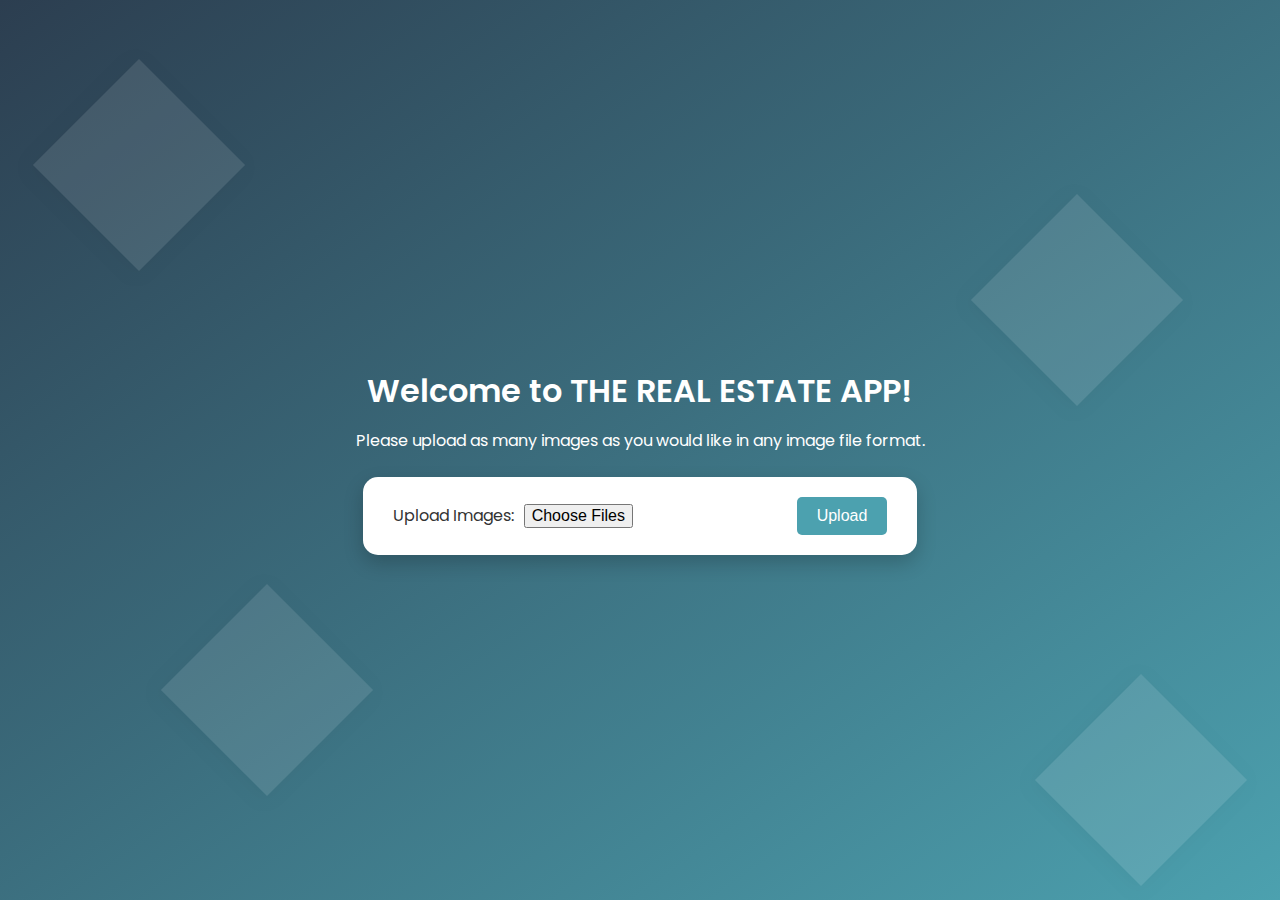
==== app/templates/index.html @ e903e5f3 "Initial version of real_estate app" ====
<!DOCTYPE html>
<html lang="en">
<head>
    <meta charset="UTF-8">
    <meta name="viewport" content="width=device-width, initial-scale=1.0">
    <title>Real Estate Application</title>
    <link href="https://fonts.googleapis.com/css2?family=Poppins:wght@300;400;600&display=swap" rel="stylesheet">
    <style>
        body {
            font-family: 'Poppins', sans-serif;
            background: linear-gradient(to bottom right, #2c3e50, #4ca1af);
            color: white;
            display: flex;
            flex-direction: column;
            align-items: center;
            justify-content: center;
            height: 100vh;
            margin: 0;
            padding: 0 20px;
            overflow: hidden;
        }
        h1 {
            font-weight: 600;
            margin-bottom: 10px;
            text-align: center;
        }
        p {
            font-size: 16px;
            text-align: center;
            margin: 5px 0;
            line-height: 1.4;
        }
        form {
            background: white;
            padding: 20px 30px;
            border-radius: 15px;
            box-shadow: 0 8px 20px rgba(0, 0, 0, 0.2);
            display: flex;
            align-items: center;
            justify-content: center;
            margin-top: 20px;
            width: auto;
        }
        label {
            font-weight: 400;
            font-size: 16px;
            color: #333;
            margin-right: 10px;
        }
        input[type="file"] {
            font-size: 16px;
            margin-right: -30px;
        }
        button {
            background: #4ca1af;
            color: white;
            border: none;
            padding: 10px 20px;
            border-radius: 5px;
            font-size: 16px;
            cursor: pointer;
            transition: background 0.3s;
        }
        button:hover {
            background: #2c3e50;
        }
        .background-elements {
            position: absolute;
            top: 0;
            left: 0;
            width: 100%;
            height: 100%;
            z-index: -1;
            overflow: hidden;
        }
        .house-icon {
            position: absolute;
            width: 150px;
            height: 150px;
            background: white;
            opacity: 0.1;
            transform: rotate(45deg);
            box-shadow: 0 4px 15px rgba(0, 0, 0, 0.3);
        }
        .house-icon:nth-child(1) {
            top: 10%;
            left: 5%;
        }
        .house-icon:nth-child(2) {
            top: 25%;
            right: 10%;
        }
        .house-icon:nth-child(3) {
            bottom: 15%;
            left: 15%;
        }
        .house-icon:nth-child(4) {
            bottom: 5%;
            right: 5%;
        }
    </style>
</head>
<body>
    <div class="background-elements">
        <div class="house-icon"></div>
        <div class="house-icon"></div>
        <div class="house-icon"></div>
        <div class="house-icon"></div>
    </div>
    <h1>Welcome to THE REAL ESTATE APP!</h1>
    <p>Please upload as many images as you would like in any image file format.</p>
    <form action="/upload" method="POST" enctype="multipart/form-data">
        <label for="images">Upload Images:</label>
        <input type="file" id="images" name="images" multiple>
        <button type="submit">Upload</button>
    </form>
</body>
</html>
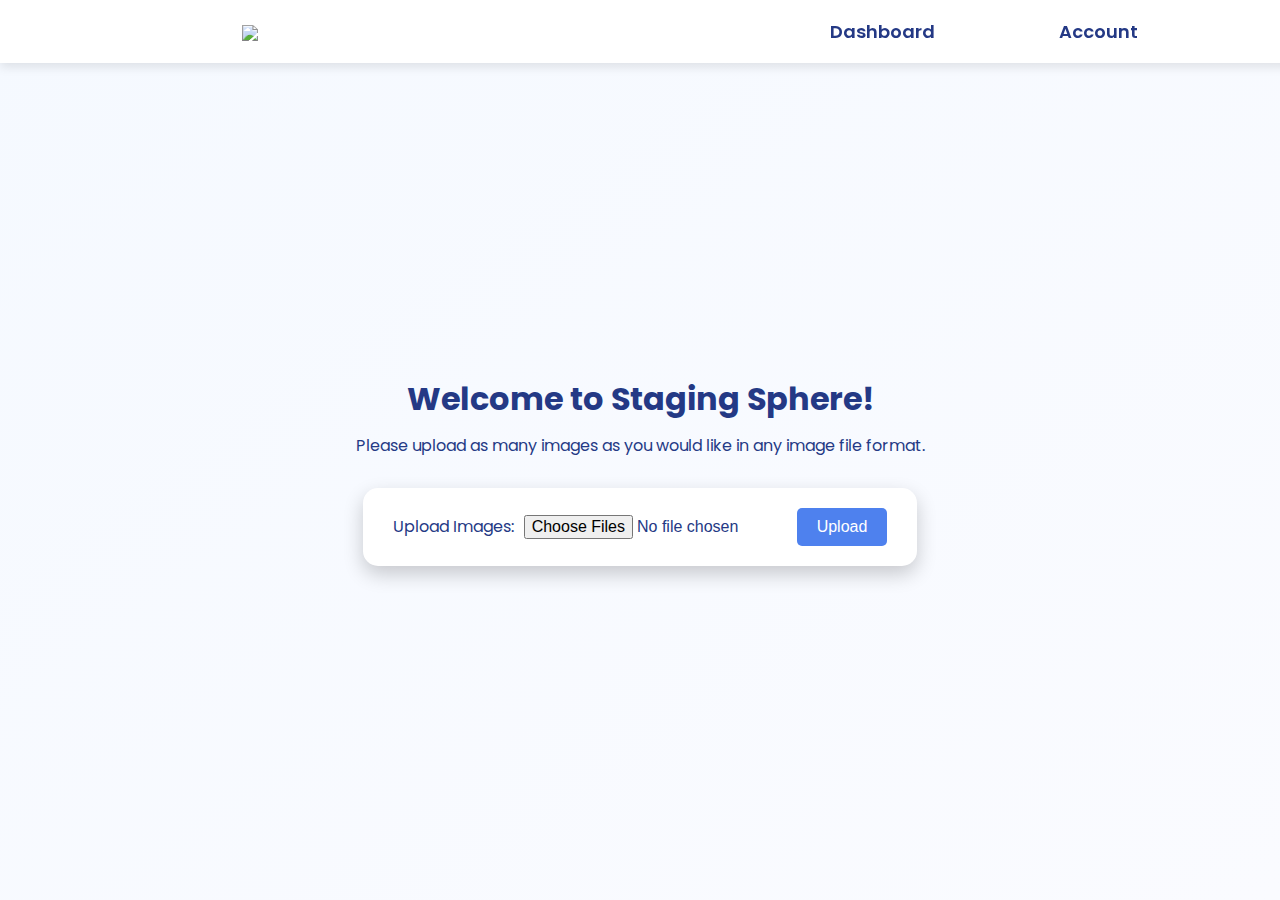
==== commit e6e17649: "Finished basic UI" ====
--- a/app/templates/index.html
+++ b/app/templates/index.html
@@ -8,27 +8,95 @@
     <style>
         body {
             font-family: 'Poppins', sans-serif;
-            background: linear-gradient(to bottom right, #2c3e50, #4ca1af);
-            color: white;
+            background: linear-gradient(to bottom right, #f5f9ff, #fafbff);
+            color: #243985;
+            margin: 0;
+            padding: 0;
             display: flex;
             flex-direction: column;
             align-items: center;
             justify-content: center;
             height: 100vh;
-            margin: 0;
-            padding: 0 20px;
-            overflow: hidden;
+        }
+        .navbar {
+            display: flex;
+            justify-content: space-between;
+            align-items: center;
+            background: white;
+            padding: 10px 20px;
+            box-shadow: 0 4px 10px rgba(0, 0, 0, 0.1);
+            width: 100%;
+            position: fixed;
+            top: 0;
+            left: 0;
+            z-index: 1000;
+        }
+        .logo {
+            margin-left: 200px;
+        }
+        .logo button {
+            background: none;
+            border: none;
+            cursor: pointer;
+            margin-bottom: -5px;
+            margin-left: 2px;
+        }
+        .logo img {
+            height: 80px;
+        }
+        .nav-links {
+            display: flex;
+            align-items: center;
+            gap: 100px;
+            margin-right: 50px;
+        }
+        .nav-links a {
+            text-decoration: none;
+            color: #243985;
+            font-size: 18px;
+            font-weight: 600;
+            padding: 8px 12px;
+            border-radius: 5px;
+            transition: background 0.3s;
+        }
+        .nav-links a:hover {
+            background: #e0e7ff;
+        }
+        .dropdown {
+            position: relative;
+            display: inline-block;
+            margin-right: 100px;
+        }
+        .dropdown-content {
+            display: none;
+            position: absolute;
+            background: white;
+            box-shadow: 0 4px 10px rgba(0, 0, 0, 0.1);
+            border-radius: 5px;
+            right: 0;
+            min-width: 150px;
+            z-index: 1;
+        }
+        .dropdown-content a {
+            display: block;
+            padding: 10px;
+            color: #243985;
+            text-decoration: none;
+            font-size: 14px;
+        }
+        .dropdown-content a:hover {
+            background: #e0e7ff;
+        }
+        .dropdown:hover .dropdown-content {
+            display: block;
         }
         h1 {
-            font-weight: 600;
-            margin-bottom: 10px;
             text-align: center;
+            margin: 40px 0 5px;
         }
         p {
-            font-size: 16px;
             text-align: center;
-            margin: 5px 0;
-            line-height: 1.4;
+            margin: 5px 0 10px;
         }
         form {
             background: white;
@@ -42,17 +110,13 @@
             width: auto;
         }
         label {
-            font-weight: 400;
             font-size: 16px;
-            color: #333;
-            margin-right: 10px;
         }
         input[type="file"] {
             font-size: 16px;
-            margin-right: -30px;
         }
         button {
-            background: #4ca1af;
+            background: #4e81ee;
             color: white;
             border: none;
             padding: 10px 20px;
@@ -64,55 +128,44 @@
         button:hover {
             background: #2c3e50;
         }
-        .background-elements {
-            position: absolute;
-            top: 0;
-            left: 0;
-            width: 100%;
-            height: 100%;
-            z-index: -1;
-            overflow: hidden;
+    </style>
+    <script>
+        function validateForm(event) {
+            var fileInput = document.getElementById("images");
+            if (fileInput.files.length === 0) {
+                alert("Please upload at least one image before submitting.");
+                event.preventDefault(); // Prevent form submission
+                return false;
+            }
+            return true;
         }
-        .house-icon {
-            position: absolute;
-            width: 150px;
-            height: 150px;
-            background: white;
-            opacity: 0.1;
-            transform: rotate(45deg);
-            box-shadow: 0 4px 15px rgba(0, 0, 0, 0.3);
-        }
-        .house-icon:nth-child(1) {
-            top: 10%;
-            left: 5%;
-        }
-        .house-icon:nth-child(2) {
-            top: 25%;
-            right: 10%;
-        }
-        .house-icon:nth-child(3) {
-            bottom: 15%;
-            left: 15%;
-        }
-        .house-icon:nth-child(4) {
-            bottom: 5%;
-            right: 5%;
-        }
-    </style>
+    </script>
 </head>
 <body>
-    <div class="background-elements">
-        <div class="house-icon"></div>
-        <div class="house-icon"></div>
-        <div class="house-icon"></div>
-        <div class="house-icon"></div>
-    </div>
-    <h1>Welcome to THE REAL ESTATE APP!</h1>
+    <nav class="navbar">
+        <div class="logo">
+            <button onclick="window.location.href='/'">
+                <img src="static/Logo.png" alt="Logo">
+            </button>
+        </div>
+        <div class="nav-links">
+            <a href="#">Dashboard</a>
+            <div class="dropdown">
+                <a href="#">Account</a>
+                <div class="dropdown-content">
+                    <a href="#">Account Settings</a>
+                    <a href="#">Billing</a>
+                </div>
+            </div>
+        </div>
+    </nav>
+
+    <h1>Welcome to Staging Sphere!</h1>
     <p>Please upload as many images as you would like in any image file format.</p>
-    <form action="/upload" method="POST" enctype="multipart/form-data">
-        <label for="images">Upload Images:</label>
+    <form action="/upload" method="POST" enctype="multipart/form-data" onsubmit="return validateForm(event)">
+        <label for="images" style="margin-right: 10px;">Upload Images:</label>
         <input type="file" id="images" name="images" multiple>
-        <button type="submit">Upload</button>
+        <button style="margin-left: -30px;" type="submit">Upload</button>
     </form>
 </body>
 </html>